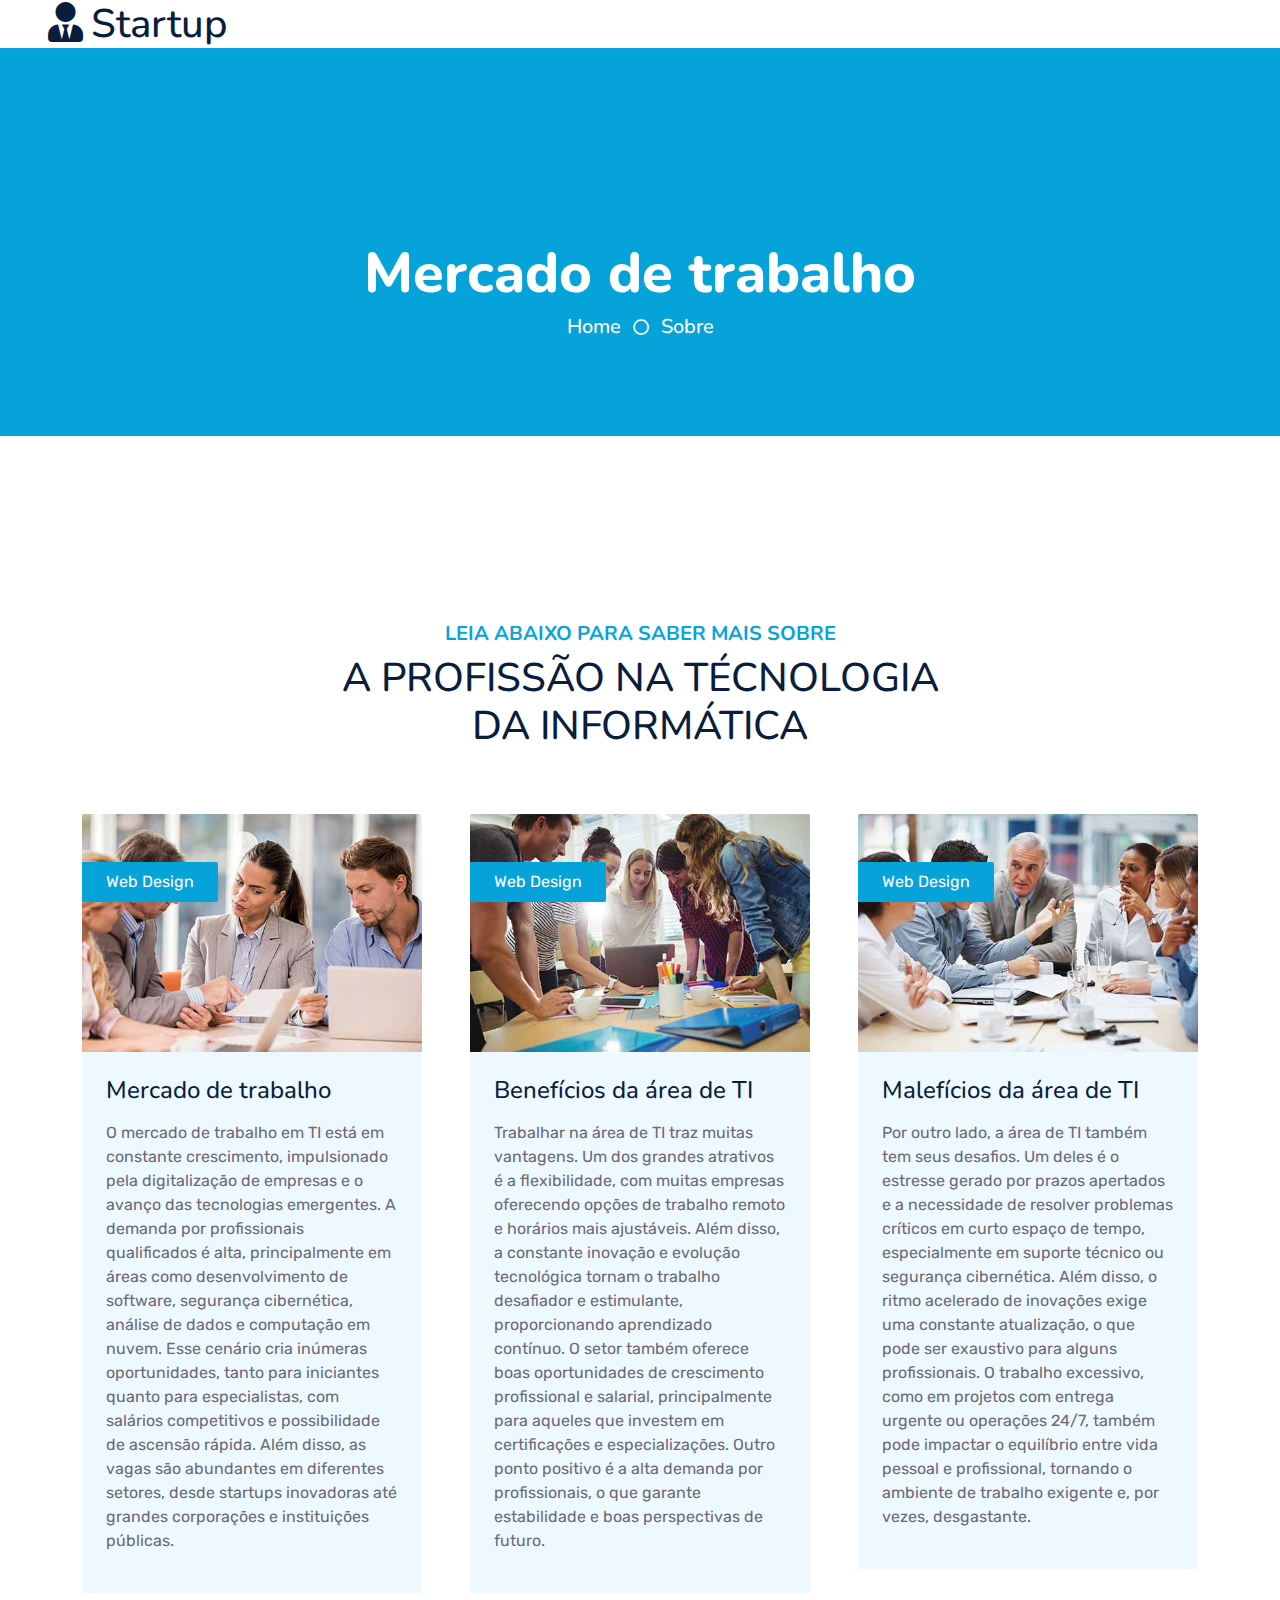
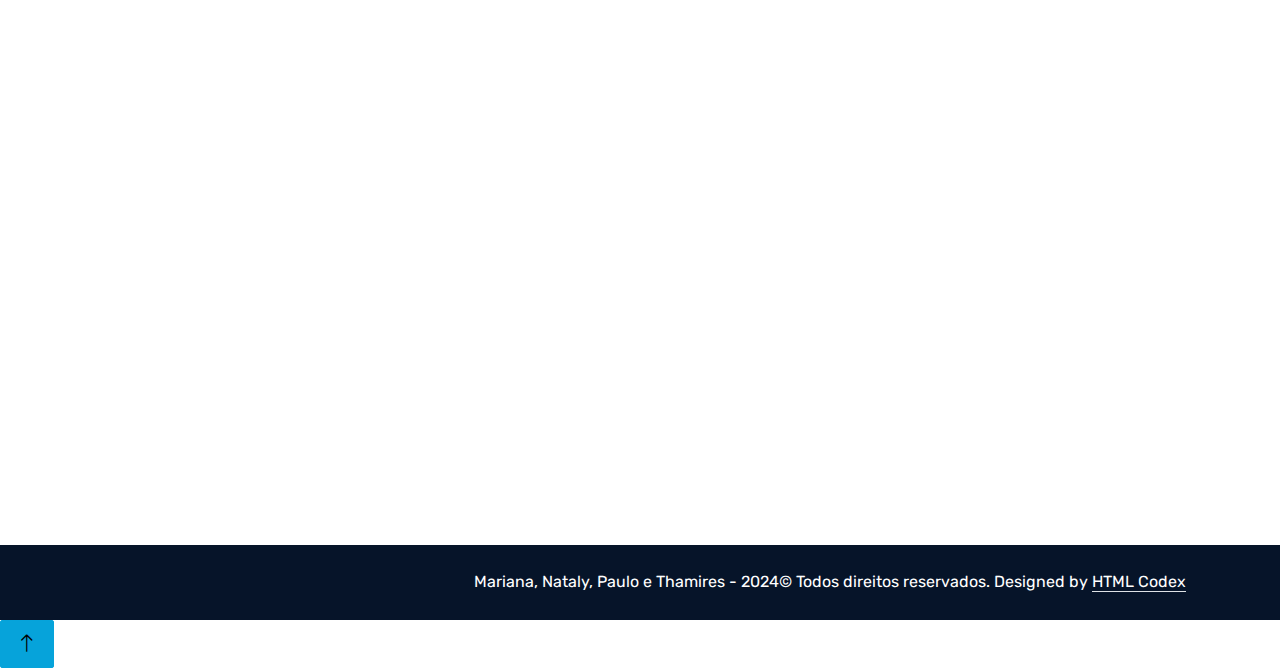
==== about.html @ 99ffc429 "tentativa 1" ====
<!--<!DOCTYPE html>
<html lang="en">

<head>
    <meta charset="utf-8">
    <title>Startup - Startup Website Template</title>
    <meta content="width=device-width, initial-scale=1.0" name="viewport">
    <meta content="Free HTML Templates" name="keywords">
    <meta content="Free HTML Templates" name="description">

    <!-- Favicon 
    <link href="img/favicon.ico" rel="icon">

    <!-- Google Web Fonts -
    <link rel="preconnect" href="https://fonts.googleapis.com">
    <link rel="preconnect" href="https://fonts.gstatic.com" crossorigin>
    <link href="https://fonts.googleapis.com/css2?family=Nunito:wght@400;600;700;800&family=Rubik:wght@400;500;600;700&display=swap" rel="stylesheet">

    <!-- Icon Font Stylesheet 
    <link href="https://cdnjs.cloudflare.com/ajax/libs/font-awesome/5.10.0/css/all.min.css" rel="stylesheet">
    <link href="https://cdn.jsdelivr.net/npm/bootstrap-icons@1.4.1/font/bootstrap-icons.css" rel="stylesheet">

    <!-- Libraries Stylesheet 
    <link href="lib/owlcarousel/assets/owl.carousel.min.css" rel="stylesheet">
    <link href="lib/animate/animate.min.css" rel="stylesheet">

    <!-- Customized Bootstrap Stylesheet 
    <link href="css/bootstrap.min.css" rel="stylesheet">

    <!-- Template Stylesheet 
    <link href="css/style.css" rel="stylesheet">
</head>

<body>
    <!-- Spinner Start 
    <div id="spinner" class="show bg-white position-fixed translate-middle w-100 vh-100 top-50 start-50 d-flex align-items-center justify-content-center">
        <div class="spinner"></div>
    </div>
    <!-- Spinner End 


    <!-- Topbar Start 
    <div class="container-fluid bg-dark px-5 d-none d-lg-block">
        <div class="row gx-0">
            <div class="col-lg-8 text-center text-lg-start mb-2 mb-lg-0">
                <div class="d-inline-flex align-items-center" style="height: 45px;">
                    <small class="me-3 text-light"><i class="fa fa-map-marker-alt me-2"></i>123 Street, New York, USA</small>
                    <small class="me-3 text-light"><i class="fa fa-phone-alt me-2"></i>+012 345 6789</small>
                    <small class="text-light"><i class="fa fa-envelope-open me-2"></i>info@example.com</small>
                </div>
            </div>
            <div class="col-lg-4 text-center text-lg-end">
                <div class="d-inline-flex align-items-center" style="height: 45px;">
                    <a class="btn btn-sm btn-outline-light btn-sm-square rounded-circle me-2" href=""><i class="fab fa-twitter fw-normal"></i></a>
                    <a class="btn btn-sm btn-outline-light btn-sm-square rounded-circle me-2" href=""><i class="fab fa-facebook-f fw-normal"></i></a>
                    <a class="btn btn-sm btn-outline-light btn-sm-square rounded-circle me-2" href=""><i class="fab fa-linkedin-in fw-normal"></i></a>
                    <a class="btn btn-sm btn-outline-light btn-sm-square rounded-circle me-2" href=""><i class="fab fa-instagram fw-normal"></i></a>
                    <a class="btn btn-sm btn-outline-light btn-sm-square rounded-circle" href=""><i class="fab fa-youtube fw-normal"></i></a>
                </div>
            </div>
        </div>
    </div>
    <!-- Topbar End


    <!-- Navbar Start 
    <div class="container-fluid position-relative p-0">
        <nav class="navbar navbar-expand-lg navbar-dark px-5 py-3 py-lg-0">
            <a href="index.html" class="navbar-brand p-0">
                <h1 class="m-0"><i class="fa fa-user-tie me-2"></i>Startup</h1>
            </a>
            <button class="navbar-toggler" type="button" data-bs-toggle="collapse" data-bs-target="#navbarCollapse">
                <span class="fa fa-bars"></span>
            </button>
            <div class="collapse navbar-collapse" id="navbarCollapse">
                <div class="navbar-nav ms-auto py-0">
                    <a href="index.html" class="nav-item nav-link">Home</a>
                    <a href="about.html" class="nav-item nav-link active">About</a>
                    <a href="service.html" class="nav-item nav-link">Services</a>
                    <div class="nav-item dropdown">
                        <a href="#" class="nav-link dropdown-toggle" data-bs-toggle="dropdown">Blog</a>
                        <div class="dropdown-menu m-0">
                            <a href="blog.html" class="dropdown-item">Blog Grid</a>
                            <a href="detail.html" class="dropdown-item">Blog Detail</a>
                        </div>
                    </div>
                    <div class="nav-item dropdown">
                        <a href="#" class="nav-link dropdown-toggle" data-bs-toggle="dropdown">Pages</a>
                        <div class="dropdown-menu m-0">
                            <a href="price.html" class="dropdown-item">Salário</a>
                            <a href="testimonial.html" class="dropdown-item">Testimonial</a>
                            <a href="feature.html" class="dropdown-item">Our features</a>
                            <!--<a href="team.html" class="dropdown-item">Team Members</a>
                            <a href="quote.html" class="dropdown-item">Free Quote</a>
                        </div>
                    </div>
                    <a href="contact.html" class="nav-item nav-link">Contact</a>
                </div>
                <butaton type="button" class="btn text-primary ms-3" data-bs-toggle="modal" data-bs-target="#searchModal"><i class="fa fa-search"></i></butaton>
                <a href="https://htmlcodex.com/startup-company-website-template" class="btn btn-primary py-2 px-4 ms-3">Download Pro Version</a>
            </div>
        </nav>    </div>
Navbar End -->
<!DOCTYPE html>
<html lang="pt">

<head>
    <title>Mercado de Trabalho</title>
    <meta charset="utf-8" />
    <meta name="viewport" content="width=device-width, inicial-scale=1" />
    <meta name="description"
          content="Saiba sobre o mercado de trabalho atual dessa área">
    <meta name="keywords"
          content="Profissional, TI, Mercado de Trabalho, Benefícios, Malefícios, futuro">
    <meta name="author" content="Mariana, Nataly, Paulo e Thamires">

    <!-- Favicon -->
    <link href="img/favicon.ico" rel="icon">

    <!-- Google Web Fonts -->
    <link rel="preconnect" href="https://fonts.googleapis.com">
    <link rel="preconnect" href="https://fonts.gstatic.com" crossorigin>
    <link href="https://fonts.googleapis.com/css2?family=Nunito:wght@400;600;700;800&family=Rubik:wght@400;500;600;700&display=swap" rel="stylesheet">

    <!-- Icon Font Stylesheet -->
    <link href="https://cdnjs.cloudflare.com/ajax/libs/font-awesome/5.10.0/css/all.min.css" rel="stylesheet">
    <link href="https://cdn.jsdelivr.net/npm/bootstrap-icons@1.4.1/font/bootstrap-icons.css" rel="stylesheet">

    <!-- Libraries Stylesheet -->
    <link href="lib/owlcarousel/assets/owl.carousel.min.css" rel="stylesheet">
    <link href="lib/animate/animate.min.css" rel="stylesheet">

    <!-- Customized Bootstrap Stylesheet -->
    <link href="css/bootstrap.min.css" rel="stylesheet">

    <!-- Template Stylesheet -->
    <link href="css/style.css" rel="stylesheet">
</head>

<body>
    <!-- Spinner Start -->
    <div id="spinner" class="show bg-white position-fixed translate-middle w-100 vh-100 top-50 start-50 d-flex align-items-center justify-content-center">
        <div class="spinner"></div>
    </div>
    <!-- Spinner End -->


    <!-- Topbar Start
    <div class="container-fluid bg-dark px-5 d-none d-lg-block">
        <div class="row gx-0">
            <div class="col-lg-8 text-center text-lg-start mb-2 mb-lg-0">
                <div class="d-inline-flex align-items-center" style="height: 45px;">
                    <small class="me-3 text-light"><i class="fa fa-map-marker-alt me-2"></i>123 Street, New York, USA</small>
                    <small class="me-3 text-light"><i class="fa fa-phone-alt me-2"></i>+012 345 6789</small>
                    <small class="text-light"><i class="fa fa-envelope-open me-2"></i>info@example.com</small>
                </div>
            </div>
            <div class="col-lg-4 text-center text-lg-end">
                <div class="d-inline-flex align-items-center" style="height: 45px;">
                    <a class="btn btn-sm btn-outline-light btn-sm-square rounded-circle me-2" href=""><i class="fab fa-twitter fw-normal"></i></a>
                    <a class="btn btn-sm btn-outline-light btn-sm-square rounded-circle me-2" href=""><i class="fab fa-facebook-f fw-normal"></i></a>
                    <a class="btn btn-sm btn-outline-light btn-sm-square rounded-circle me-2" href=""><i class="fab fa-linkedin-in fw-normal"></i></a>
                    <a class="btn btn-sm btn-outline-light btn-sm-square rounded-circle me-2" href=""><i class="fab fa-instagram fw-normal"></i></a>
                    <a class="btn btn-sm btn-outline-light btn-sm-square rounded-circle" href=""><i class="fab fa-youtube fw-normal"></i></a>
                </div>
            </div>
        </div>
    </div>
    <!-- Topbar End -->


    <!-- Navbar & Carousel Start -->
    <div class="container-fluid position-relative p-0">
        <nav class="navbar navbar-expand-lg navbar-dark px-5 py-3 py-lg-0">
            <a href="index.html" class="navbar-brand p-0">
                <h1 class="m-0"><i class="fa fa-user-tie me-2"></i>Startup</h1>
            </a>
            <button class="navbar-toggler" type="button" data-bs-toggle="collapse" data-bs-target="#navbarCollapse">
                <span class="fa fa-bars"></span>
            </button>
            <div class="collapse navbar-collapse" id="navbarCollapse">
                <div class="navbar-nav ms-auto py-0">
                    <a href="index.html" class="nav-item nav-link ">Home</a>
                    <a href="about.html" class="nav-item nav-link active ">Sobre</a>
                    <a href="service.html" class="nav-item nav-link">Áreas</a>
                    <div class="nav-item dropdown">
                        <!--<a href="#" class="nav-link dropdown-toggle" data-bs-toggle="dropdown">Blog</a>
                        <div class="dropdown-menu m-0">
                            <a href="blog.html" class="dropdown-item">Blog Grid</a>
                            <a href="detail.html" class="dropdown-item">Blog Detail</a>
                        </div>-->
                    </div>
                    <div class="nav-item dropdown">
                        <a href="#" class="nav-link dropdown-toggle" data-bs-toggle="dropdown">Profissão</a>
                        <div class="dropdown-menu m-0">
                            <a href="price.html" class="dropdown-item">Salário</a>
                            <a href="testimonial.html" class="dropdown-item">Pessoas de Destaque</a>
                            <a href="feature.html" class="dropdown-item">Características</a>
                            <!--<a href="team.html" class="dropdown-item">Team Members</a>
                            <a href="quote.html" class="dropdown-item">Free Quote</a>-->
                        </div>
                    </div>
                    <a href="contact.html" class="nav-item nav-link">Contato</a>
                </div>
        </nav>
        <div class="container-fluid bg-primary py-5 bg-header" style="margin-bottom: 90px;">
            <div class="row py-5">
                <div class="col-12 pt-lg-5 mt-lg-5 text-center">
                    <h1 class="display-4 text-white animated zoomIn"> Mercado de trabalho</h1>
                    <a href="" class="h5 text-white">Home</a>
                    <i class="far fa-circle text-white px-2"></i>
                    <a href="" class="h5 text-white">Sobre</a>
                </div>
            </div>
        </div>
        <!--fim do igual-->


    <!-- Full Screen Search Start -->
    <div class="modal fade" id="searchModal" tabindex="-1">
        <div class="modal-dialog modal-fullscreen">
            <div class="modal-content" style="background: rgba(9, 30, 62, .7);">
                <div class="modal-header border-0">
                    <button type="button" class="btn bg-white btn-close" data-bs-dismiss="modal" aria-label="Close"></button>
                </div>
                <div class="modal-body d-flex align-items-center justify-content-center">
                    <div class="input-group" style="max-width: 600px;">
                        <input type="text" class="form-control bg-transparent border-primary p-3" placeholder="Type search keyword">
                        <button class="btn btn-primary px-4"><i class="bi bi-search"></i></button>
                    </div>
                </div>
            </div>
        </div>
    </div>
    <!-- Full Screen Search End -->

    <!-- About End -->
    <!-- Blog Start -->
    <div class="container-fluid py-5 wow fadeInUp" data-wow-delay="0.1s">
        <div class="container py-5">
            <div class="section-title text-center position-relative pb-3 mb-5 mx-auto" style="max-width: 600px;">
                <h5 class="fw-bold text-primary text-uppercase">Leia abaixo para saber mais sobre</h5>
                <h1 class="mb-0">A PROFISSÃO NA TÉCNOLOGIA DA INFORMÁTICA</h1>
            </div>
            <div class="row g-5">
                <div class="col-lg-4 wow slideInUp" data-wow-delay="0.3s">
                    <div class="blog-item bg-light rounded overflow-hidden">
                        <div class="blog-img position-relative overflow-hidden">
                            <img class="img-fluid" src="img/blog-1.jpg" alt="">
                            <a class="position-absolute top-0 start-0 bg-primary text-white rounded-end mt-5 py-2 px-4" href="">Web Design</a>
                        </div>
                        <div class="p-4">
                            
                            <h4 class="mb-3">Mercado de trabalho</h4>
                            <p>O mercado de trabalho em TI está em constante crescimento, impulsionado pela digitalização de empresas e o avanço das tecnologias emergentes. A demanda por profissionais qualificados é alta, principalmente em áreas como desenvolvimento de software, segurança cibernética, análise de dados e computação em nuvem. Esse cenário cria inúmeras oportunidades, tanto para iniciantes quanto para especialistas, com salários competitivos e possibilidade de ascensão rápida. Além disso, as vagas são abundantes em diferentes setores, desde startups inovadoras até grandes corporações e instituições públicas.</p>
                            <!--<a class="text-uppercase" href="">Read More <i class="bi bi-arrow-right"></i></a>-->
                        </div>
                    </div>
                </div>
                <div class="col-lg-4 wow slideInUp" data-wow-delay="0.6s">
                    <div class="blog-item bg-light rounded overflow-hidden">
                        <div class="blog-img position-relative overflow-hidden">
                            <img class="img-fluid" src="img/blog-2.jpg" alt="">
                            <a class="position-absolute top-0 start-0 bg-primary text-white rounded-end mt-5 py-2 px-4" href="">Web Design</a>
                        </div>
                        <div class="p-4">
                            
                            <h4 class="mb-3">Benefícios da área de TI</h4>
                            <p>Trabalhar na área de TI traz muitas vantagens. Um dos grandes atrativos é a flexibilidade, com muitas empresas oferecendo opções de trabalho remoto e horários mais ajustáveis. Além disso, a constante inovação e evolução tecnológica tornam o trabalho desafiador e estimulante, proporcionando aprendizado contínuo. O setor também oferece boas oportunidades de crescimento profissional e salarial, principalmente para aqueles que investem em certificações e especializações. Outro ponto positivo é a alta demanda por profissionais, o que garante estabilidade e boas perspectivas de futuro.   </p>
                            <!--<a class="text-uppercase" href="">Read More <i class="bi bi-arrow-right"></i></a>-->
                        </div>
                    </div>
                </div>
                <div class="col-lg-4 wow slideInUp" data-wow-delay="0.9s">
                    <div class="blog-item bg-light rounded overflow-hidden">
                        <div class="blog-img position-relative overflow-hidden">
                            <img class="img-fluid" src="img/blog-3.jpg" alt="">
                            <a class="position-absolute top-0 start-0 bg-primary text-white rounded-end mt-5 py-2 px-4" href="">Web Design</a>
                        </div>
                        <div class="p-4">
                            
                            <h4 class="mb-3"> Malefícios da área de TI</h4>
                            <p>Por outro lado, a área de TI também tem seus desafios. Um deles é o estresse gerado por prazos apertados e a necessidade de resolver problemas críticos em curto espaço de tempo, especialmente em suporte técnico ou segurança cibernética. Além disso, o ritmo acelerado de inovações exige uma constante atualização, o que pode ser exaustivo para alguns profissionais. O trabalho excessivo, como em projetos com entrega urgente ou operações 24/7, também pode impactar o equilíbrio entre vida pessoal e profissional, tornando o ambiente de trabalho exigente e, por vezes, desgastante.</p>
                            <!--<a class="text-uppercase" href="">Read More <i class="bi bi-arrow-right"></i></a>-->
                        </div>
                    </div>
                </div>
            </div>
        </div>
    </div>
    <!-- Blog Start 
     <!-- About Start -->
    <div class="container-fluid py-5 wow fadeInUp" data-wow-delay="0.1s">
        <div class="container py-5">
            <div class="row g-5">
                <div class="col-lg-7">
                    <div class="section-title position-relative pb-3 mb-5">
                        <h5 class="fw-bold text-primary text-uppercase">Saiba mais sobre</h5>
                        <h1 class="mb-0"> O futuro da área de TI</h1>
                    </div>
                    <p class="mb-4">Com o avanço contínuo da automação, inteligência artificial e a chamada Indústria 4.0, o futuro da profissão de TI está profundamente ligado à inovação. Profissionais que atuam com tecnologias emergentes, como blockchain, robótica e realidade aumentada, estão preparados para liderar o mercado nos próximos anos.

                    </p></div><!--
                    <div class="row g-0 mb-3">
                        <div class="col-sm-6 wow zoomIn" data-wow-delay="0.2s">
                            <h5 class="mb-3"><i class="fa fa-check text-primary me-3"></i>Award Winning</h5>
                            <h5 class="mb-3"><i class="fa fa-check text-primary me-3"></i>Professional Staff</h5>
                        </div>
                        <div class="col-sm-6 wow zoomIn" data-wow-delay="0.4s">
                            <h5 class="mb-3"><i class="fa fa-check text-primary me-3"></i>24/7 Support</h5>
                            <h5 class="mb-3"><i class="fa fa-check text-primary me-3"></i>Fair Prices</h5>
                        </div>
                    </div>
                    <div class="d-flex align-items-center mb-4 wow fadeIn" data-wow-delay="0.6s">
                        <div class="bg-primary d-flex align-items-center justify-content-center rounded" style="width: 60px; height: 60px;">
                            <i class="fa fa-phone-alt text-white"></i>
                        </div>
                        <div class="ps-4">
                            <h5 class="mb-2">Call to ask any question</h5>
                            <h4 class="text-primary mb-0">+012 345 6789</h4>
                        </div>
                    </div>
                    <a href="quote.html" class="btn btn-primary py-3 px-5 mt-3 wow zoomIn" data-wow-delay="0.9s">Request A Quote</a>
                </div>
                <div class="col-lg-5" style="min-height: 500px;">
                    <div class="position-relative h-100">
                        <img class="position-absolute w-100 h-100 rounded wow zoomIn" data-wow-delay="0.9s" src="img/about.jpg" style="object-fit: cover;">
                    </div>
                </div>-->
            </div>
        </div>
    </div>

    <!-- Team Start 
    <div class="container-fluid py-5 wow fadeInUp" data-wow-delay="0.1s">
        <div class="container py-5">
            <div class="section-title text-center position-relative pb-3 mb-5 mx-auto" style="max-width: 600px;">
                <h5 class="fw-bold text-primary text-uppercase">Team Members</h5>
                <h1 class="mb-0">Professional Stuffs Ready to Help Your Business</h1>
            </div>
            <div class="row g-5">
                <div class="col-lg-4 wow slideInUp" data-wow-delay="0.3s">
                    <div class="team-item bg-light rounded overflow-hidden">
                        <div class="team-img position-relative overflow-hidden">
                            <img class="img-fluid w-100" src="img/team-1.jpg" alt="">
                            <div class="team-social">
                                <a class="btn btn-lg btn-primary btn-lg-square rounded" href=""><i class="fab fa-twitter fw-normal"></i></a>
                                <a class="btn btn-lg btn-primary btn-lg-square rounded" href=""><i class="fab fa-facebook-f fw-normal"></i></a>
                                <a class="btn btn-lg btn-primary btn-lg-square rounded" href=""><i class="fab fa-instagram fw-normal"></i></a>
                                <a class="btn btn-lg btn-primary btn-lg-square rounded" href=""><i class="fab fa-linkedin-in fw-normal"></i></a>
                            </div>
                        </div>
                        <div class="text-center py-4">
                            <h4 class="text-primary">Full Name</h4>
                            <p class="text-uppercase m-0">Designation</p>
                        </div>
                    </div>
                </div>
                <div class="col-lg-4 wow slideInUp" data-wow-delay="0.6s">
                    <div class="team-item bg-light rounded overflow-hidden">
                        <div class="team-img position-relative overflow-hidden">
                            <img class="img-fluid w-100" src="img/team-2.jpg" alt="">
                            <div class="team-social">
                                <a class="btn btn-lg btn-primary btn-lg-square rounded" href=""><i class="fab fa-twitter fw-normal"></i></a>
                                <a class="btn btn-lg btn-primary btn-lg-square rounded" href=""><i class="fab fa-facebook-f fw-normal"></i></a>
                                <a class="btn btn-lg btn-primary btn-lg-square rounded" href=""><i class="fab fa-instagram fw-normal"></i></a>
                                <a class="btn btn-lg btn-primary btn-lg-square rounded" href=""><i class="fab fa-linkedin-in fw-normal"></i></a>
                            </div>
                        </div>
                        <div class="text-center py-4">
                            <h4 class="text-primary">Full Name</h4>
                            <p class="text-uppercase m-0">Designation</p>
                        </div>
                    </div>
                </div>
                <div class="col-lg-4 wow slideInUp" data-wow-delay="0.9s">
                    <div class="team-item bg-light rounded overflow-hidden">
                        <div class="team-img position-relative overflow-hidden">
                            <img class="img-fluid w-100" src="img/team-3.jpg" alt="">
                            <div class="team-social">
                                <a class="btn btn-lg btn-primary btn-lg-square rounded" href=""><i class="fab fa-twitter fw-normal"></i></a>
                                <a class="btn btn-lg btn-primary btn-lg-square rounded" href=""><i class="fab fa-facebook-f fw-normal"></i></a>
                                <a class="btn btn-lg btn-primary btn-lg-square rounded" href=""><i class="fab fa-instagram fw-normal"></i></a>
                                <a class="btn btn-lg btn-primary btn-lg-square rounded" href=""><i class="fab fa-linkedin-in fw-normal"></i></a>
                            </div>
                        </div>
                        <div class="text-center py-4">
                            <h4 class="text-primary">Full Name</h4>
                            <p class="text-uppercase m-0">Designation</p>
                        </div>
                    </div>
                </div>
            </div>
        </div>
    </div>
    <!-- Team End -->


    <!-- Vendor Start 
    <div class="container-fluid py-5 wow fadeInUp" data-wow-delay="0.1s">
        <div class="container py-5 mb-5">
            <div class="bg-white">
                <div class="owl-carousel vendor-carousel">
                    <img src="img/vendor-1.jpg" alt="">
                    <img src="img/vendor-2.jpg" alt="">
                    <img src="img/vendor-3.jpg" alt="">
                    <img src="img/vendor-4.jpg" alt="">
                    <img src="img/vendor-5.jpg" alt="">
                    <img src="img/vendor-6.jpg" alt="">
                    <img src="img/vendor-7.jpg" alt="">
                    <img src="img/vendor-8.jpg" alt="">
                    <img src="img/vendor-9.jpg" alt="">
                </div>
            </div>
        </div>
    </div>
    <!-- Vendor End -->
    

    <!-- Footer Start 
    <div class="container-fluid bg-dark text-light mt-5 wow fadeInUp" data-wow-delay="0.1s">
        <div class="container">
            <div class="row gx-5">
                <div class="col-lg-4 col-md-6 footer-about">
                    <div class="d-flex flex-column align-items-center justify-content-center text-center h-100 bg-primary p-4">
                        <a href="index.html" class="navbar-brand">
                            <h1 class="m-0 text-white"><i class="fa fa-user-tie me-2"></i>Startup</h1>
                        </a>
                        <p class="mt-3 mb-4">Lorem diam sit erat dolor elitr et, diam lorem justo amet clita stet eos sit. Elitr dolor duo lorem, elitr clita ipsum sea. Diam amet erat lorem stet eos. Diam amet et kasd eos duo.</p>
                        <form action="">
                            <div class="input-group">
                                <input type="text" class="form-control border-white p-3" placeholder="Your Email">
                                <button class="btn btn-dark">Sign Up</button>
                            </div>
                        </form>
                    </div>
                </div>
                <div class="col-lg-8 col-md-6">
                    <div class="row gx-5">
                        <div class="col-lg-4 col-md-12 pt-5 mb-5">
                            <div class="section-title section-title-sm position-relative pb-3 mb-4">
                                <h3 class="text-light mb-0">Get In Touch</h3>
                            </div>
                            <div class="d-flex mb-2">
                                <i class="bi bi-geo-alt text-primary me-2"></i>
                                <p class="mb-0">123 Street, New York, USA</p>
                            </div>
                            <div class="d-flex mb-2">
                                <i class="bi bi-envelope-open text-primary me-2"></i>
                                <p class="mb-0">info@example.com</p>
                            </div>
                            <div class="d-flex mb-2">
                                <i class="bi bi-telephone text-primary me-2"></i>
                                <p class="mb-0">+012 345 67890</p>
                            </div>
                            <div class="d-flex mt-4">
                                <a class="btn btn-primary btn-square me-2" href="#"><i class="fab fa-twitter fw-normal"></i></a>
                                <a class="btn btn-primary btn-square me-2" href="#"><i class="fab fa-facebook-f fw-normal"></i></a>
                                <a class="btn btn-primary btn-square me-2" href="#"><i class="fab fa-linkedin-in fw-normal"></i></a>
                                <a class="btn btn-primary btn-square" href="#"><i class="fab fa-instagram fw-normal"></i></a>
                            </div>
                        </div>
                        <div class="col-lg-4 col-md-12 pt-0 pt-lg-5 mb-5">
                            <div class="section-title section-title-sm position-relative pb-3 mb-4">
                                <h3 class="text-light mb-0">Quick Links</h3>
                            </div>
                            <div class="link-animated d-flex flex-column justify-content-start">
                                <a class="text-light mb-2" href="#"><i class="bi bi-arrow-right text-primary me-2"></i>Home</a>
                                <a class="text-light mb-2" href="#"><i class="bi bi-arrow-right text-primary me-2"></i>About Us</a>
                                <a class="text-light mb-2" href="#"><i class="bi bi-arrow-right text-primary me-2"></i>Our Services</a>
                                <a class="text-light mb-2" href="#"><i class="bi bi-arrow-right text-primary me-2"></i>Meet The Team</a>
                                <a class="text-light mb-2" href="#"><i class="bi bi-arrow-right text-primary me-2"></i>Latest Blog</a>
                                <a class="text-light" href="#"><i class="bi bi-arrow-right text-primary me-2"></i>Contact Us</a>
                            </div>
                        </div>
                        <div class="col-lg-4 col-md-12 pt-0 pt-lg-5 mb-5">
                            <div class="section-title section-title-sm position-relative pb-3 mb-4">
                                <h3 class="text-light mb-0">Popular Links</h3>
                            </div>
                            <div class="link-animated d-flex flex-column justify-content-start">
                                <a class="text-light mb-2" href="#"><i class="bi bi-arrow-right text-primary me-2"></i>Home</a>
                                <a class="text-light mb-2" href="#"><i class="bi bi-arrow-right text-primary me-2"></i>About Us</a>
                                <a class="text-light mb-2" href="#"><i class="bi bi-arrow-right text-primary me-2"></i>Our Services</a>
                                <a class="text-light mb-2" href="#"><i class="bi bi-arrow-right text-primary me-2"></i>Meet The Team</a>
                                <a class="text-light mb-2" href="#"><i class="bi bi-arrow-right text-primary me-2"></i>Latest Blog</a>
                                <a class="text-light" href="#"><i class="bi bi-arrow-right text-primary me-2"></i>Contact Us</a>
                            </div>
                        </div>
                    </div>
                </div>
            </div>
        </div>
    </div>-->
    <div class="container-fluid text-white" style="background: #061429;">
        <div class="container text-center">
            <div class="row justify-content-end">
                <div class="col-lg-8 col-md-6">
                    <div class="d-flex align-items-center justify-content-center" style="height: 75px;">
                        Mariana, Nataly, Paulo e Thamires - 2024  <p class="mb-0">&copy; Todos direitos reservados.
						
						<!--/*** This template is free as long as you keep the footer author’s credit link/attribution link/backlink. If you'd like to use the template without the footer author’s credit link/attribution link/backlink, you can purchase the Credit Removal License from "https://htmlcodex.com/credit-removal". Thank you for your support. ***/-->
						Designed by <a class="text-white border-bottom" href="https://htmlcodex.com">HTML Codex</a></p>
                    </div>
                </div>
            </div>
        </div>
    </div>
    <!-- Footer End -->


    <!-- Back to Top -->
    <a href="#" class="btn btn-lg btn-primary btn-lg-square rounded back-to-top"><i class="bi bi-arrow-up"></i></a>


    <!-- JavaScript Libraries -->
    <script src="https://code.jquery.com/jquery-3.4.1.min.js"></script>
    <script src="https://cdn.jsdelivr.net/npm/bootstrap@5.0.0/dist/js/bootstrap.bundle.min.js"></script>
    <script src="lib/wow/wow.min.js"></script>
    <script src="lib/easing/easing.min.js"></script>
    <script src="lib/waypoints/waypoints.min.js"></script>
    <script src="lib/counterup/counterup.min.js"></script>
    <script src="lib/owlcarousel/owl.carousel.min.js"></script>

    <!-- Template Javascript -->
    <script src="js/main.js"></script>
</body>

</html>
---- css/style.css ----
/********** Template CSS **********/
:root {
    --primary: #06A3DA;
    --secondary: #34AD54;
    --light: #EEF9FF;
    --dark: #091E3E;
}


/*Text area*/

textarea{
    resize: none;
}

/*** Spinner **
.spinner {
    width: 40px;
    height: 40px;
    background: var(--primary);
    margin: 100px auto;
    -webkit-animation: sk-rotateplane 1.2s infinite ease-in-out;
    animation: sk-rotateplane 1.2s infinite ease-in-out;
}

@-webkit-keyframes sk-rotateplane {
    0% {
        -webkit-transform: perspective(120px)
    }
    50% {
        -webkit-transform: perspective(120px) rotateY(180deg)
    }
    100% {
        -webkit-transform: perspective(120px) rotateY(180deg) rotateX(180deg)
    }
}

@keyframes sk-rotateplane {
    0% {
        transform: perspective(120px) rotateX(0deg) rotateY(0deg);
        -webkit-transform: perspective(120px) rotateX(0deg) rotateY(0deg)
    }
    50% {
        transform: perspective(120px) rotateX(-180.1deg) rotateY(0deg);
        -webkit-transform: perspective(120px) rotateX(-180.1deg) rotateY(0deg)
    }
    100% {
        transform: perspective(120px) rotateX(-180deg) rotateY(-179.9deg);
        -webkit-transform: perspective(120px) rotateX(-180deg) rotateY(-179.9deg);
    }
}
*/
#spinner {
    opacity: 0;
    visibility: hidden;
    transition: opacity .5s ease-out, visibility 0s linear .5s;
    z-index: 99999;
}

#spinner.show {
    transition: opacity .5s ease-out, visibility 0s linear 0s;
    visibility: visible;
    opacity: 1;
}


/*** Heading **
h1,
h2,
.fw-bold {
    font-weight: 800 !important;
}

h3,
h4,
.fw-semi-bold {
    font-weight: 700 !important;
}

h5,
h6,
.fw-medium {
    font-weight: 600 !important;
}


/*** Button **
.btn {
    font-family: 'Nunito', sans-serif;
    font-weight: 600;
    transition: .5s;
}

.btn-primary,
.btn-secondary {
    color: #FFFFFF;
    box-shadow: inset 0 0 0 50px transparent;
}

.btn-primary:hover {
    box-shadow: inset 0 0 0 0 var(--primary);
}

.btn-secondary:hover {
    box-shadow: inset 0 0 0 0 var(--secondary);
}

.btn-square {
    width: 36px;
    height: 36px;
}

.btn-sm-square {
    width: 30px;
    height: 30px;
}

.btn-lg-square {
    width: 48px;
    height: 48px;
}

.btn-square,
.btn-sm-square,
.btn-lg-square {
    padding-left: 0;
    padding-right: 0;
    text-align: center;
}


/*** Navbar ***
.navbar-dark .navbar-nav .nav-link {
    font-family: 'Nunito', sans-serif;
    position: relative;
    margin-left: 25px;
    padding: 35px 0;
    color: #FFFFFF;
    font-size: 18px;
    font-weight: 600;
    outline: none;
    transition: .5s;
}

.sticky-top.navbar-dark .navbar-nav .nav-link {
    padding: 20px 0;
    color: var(--dark);
}

.navbar-dark .navbar-nav .nav-link:hover,
.navbar-dark .navbar-nav .nav-link.active {
    color: var(--primary);
}

.navbar-dark .navbar-brand h1 {
    color: #FFFFFF;
}

.navbar-dark .navbar-toggler {
    color: var(--primary) !important;
    border-color: var(--primary) !important;
}

@media (max-width: 991.98px) {
    .sticky-top.navbar-dark {
        position: relative;
        background: #FFFFFF;
    }

    .navbar-dark .navbar-nav .nav-link,
    .navbar-dark .navbar-nav .nav-link.show,
    .sticky-top.navbar-dark .navbar-nav .nav-link {
        padding: 10px 0;
        color: var(--dark);
    }

    .navbar-dark .navbar-brand h1 {
        color: var(--primary);
    }
}

@media (min-width: 992px) {
    .navbar-dark {
        position: absolute;
        width: 100%;
        top: 0;
        left: 0;
        border-bottom: 1px solid rgba(256, 256, 256, .1);
        z-index: 999;
    }
    
    .sticky-top.navbar-dark {
        position: fixed;
        background: #FFFFFF;
    }

    .navbar-dark .navbar-nav .nav-link::before {
        position: absolute;
        content: "";
        width: 0;
        height: 2px;
        bottom: -1px;
        left: 50%;
        background: var(--primary);
        transition: .5s;
    }

    .navbar-dark .navbar-nav .nav-link:hover::before,
    .navbar-dark .navbar-nav .nav-link.active::before {
        width: 100%;
        left: 0;
    }

    .navbar-dark .navbar-nav .nav-link.nav-contact::before {
        display: none;
    }

    .sticky-top.navbar-dark .navbar-brand h1 {
        color: var(--primary);
    }
}


/*** Carousel ***
.carousel-caption {
    top: 0;
    left: 0;
    right: 0;
    bottom: 0;
    background: rgba(9, 30, 62, .7);
    z-index: 1;
}

@media (max-width: 576px) {
    .carousel-caption h5 {
        font-size: 14px;
        font-weight: 500 !important;
    }

    .carousel-caption h1 {
        font-size: 30px;
        font-weight: 600 !important;
    }
}

.carousel-control-prev,
.carousel-control-next {
    width: 10%;
}

.carousel-control-prev-icon,
.carousel-control-next-icon {
    width: 3rem;
    height: 3rem;
}

/*** Section Title ***
.section-title::before {
    position: absolute;
    content: "";
    width: 150px;
    height: 5px;
    left: 0;
    bottom: 0;
    background: var(--primary);
    border-radius: 2px;
}

.section-title.text-center::before {
    left: 50%;
    margin-left: -75px;
}

.section-title.section-title-sm::before {
    width: 90px;
    height: 3px;
}

.section-title::after {
    position: absolute;
    content: "";
    width: 6px;
    height: 5px;
    bottom: 0px;
    background: #FFFFFF;
    -webkit-animation: section-title-run 5s infinite linear;
    animation: section-title-run 5s infinite linear;
}

.section-title.section-title-sm::after {
    width: 4px;
    height: 3px;
}

.section-title.text-center::after {
    -webkit-animation: section-title-run-center 5s infinite linear;
    animation: section-title-run-center 5s infinite linear;
}

.section-title.section-title-sm::after {
    -webkit-animation: section-title-run-sm 5s infinite linear;
    animation: section-title-run-sm 5s infinite linear;
}

@-webkit-keyframes section-title-run {
    0% {left: 0; } 50% { left : 145px; } 100% { left: 0; }
}

@-webkit-keyframes section-title-run-center {
    0% { left: 50%; margin-left: -75px; } 50% { left : 50%; margin-left: 45px; } 100% { left: 50%; margin-left: -75px; }
}

@-webkit-keyframes section-title-run-sm {
    0% {left: 0; } 50% { left : 85px; } 100% { left: 0; }
}


/*** Service ***
.service-item {
    position: relative;
    height: 300px;
    padding: 0 30px;
    transition: .5s;
}

.service-item .service-icon {
    margin-bottom: 30px;
    width: 60px;
    height: 60px;
    display: flex;
    align-items: center;
    justify-content: center;
    background: var(--primary);
    border-radius: 2px;
    transform: rotate(-45deg);
}

.service-item .service-icon i {
    transform: rotate(45deg);
}

.service-item a.btn {
    position: absolute;
    width: 60px;
    bottom: -48px;
    left: 50%;
    margin-left: -30px;
    opacity: 0;
}

.service-item:hover a.btn {
    bottom: -24px;
    opacity: 1;
}


/*** Testimonial ***
.testimonial-carousel .owl-dots {
    margin-top: 15px;
    display: flex;
    align-items: flex-end;
    justify-content: center;
}

.testimonial-carousel .owl-dot {
    position: relative;
    display: inline-block;
    margin: 0 5px;
    width: 15px;
    height: 15px;
    background: #DDDDDD;
    border-radius: 2px;
    transition: .5s;
}

.testimonial-carousel .owl-dot.active {
    width: 30px;
    background: var(--primary);
}

.testimonial-carousel .owl-item.center {
    position: relative;
    z-index: 1;
}

.testimonial-carousel .owl-item .testimonial-item {
    transition: .5s;
}

.testimonial-carousel .owl-item.center .testimonial-item {
    background: #FFFFFF !important;
    box-shadow: 0 0 30px #DDDDDD;
}


/*** Team ***
.team-item {
    transition: .5s;
}

.team-social {
    position: absolute;
    width: 100%;
    height: 100%;
    top: 0;
    left: 0;
    display: flex;
    align-items: center;
    justify-content: center;
    transition: .5s;
}

.team-social a.btn {
    position: relative;
    margin: 0 3px;
    margin-top: 100px;
    opacity: 0;
}

.team-item:hover {
    box-shadow: 0 0 30px #DDDDDD;
}

.team-item:hover .team-social {
    background: rgba(9, 30, 62, .7);
}

.team-item:hover .team-social a.btn:first-child {
    opacity: 1;
    margin-top: 0;
    transition: .3s 0s;
}

.team-item:hover .team-social a.btn:nth-child(2) {
    opacity: 1;
    margin-top: 0;
    transition: .3s .05s;
}

.team-item:hover .team-social a.btn:nth-child(3) {
    opacity: 1;
    margin-top: 0;
    transition: .3s .1s;
}

.team-item:hover .team-social a.btn:nth-child(4) {
    opacity: 1;
    margin-top: 0;
    transition: .3s .15s;
}

.team-item .team-img img,
.blog-item .blog-img img  {
    transition: .5s;
}

.team-item:hover .team-img img,
.blog-item:hover .blog-img img {
    transform: scale(1.15);
}


/*** Miscellaneous ***
@media (min-width: 991.98px) {
    .facts {
        position: relative;
        margin-top: -75px;
        z-index: 1;
    }
}

.back-to-top {
    position: fixed;
    display: none;
    right: 45px;
    bottom: 45px;
    z-index: 99;
}

.bg-header {
    background: linear-gradient(rgba(9, 30, 62, .7), rgba(9, 30, 62, .7)), url(../img/carousel-1.jpg) center center no-repeat;
    background-size: cover;
}

.link-animated a {
    transition: .5s;
}

.link-animated a:hover {
    padding-left: 10px;
}

@media (min-width: 767.98px) {
    .footer-about {
        margin-bottom: -75px;
    }
}*/
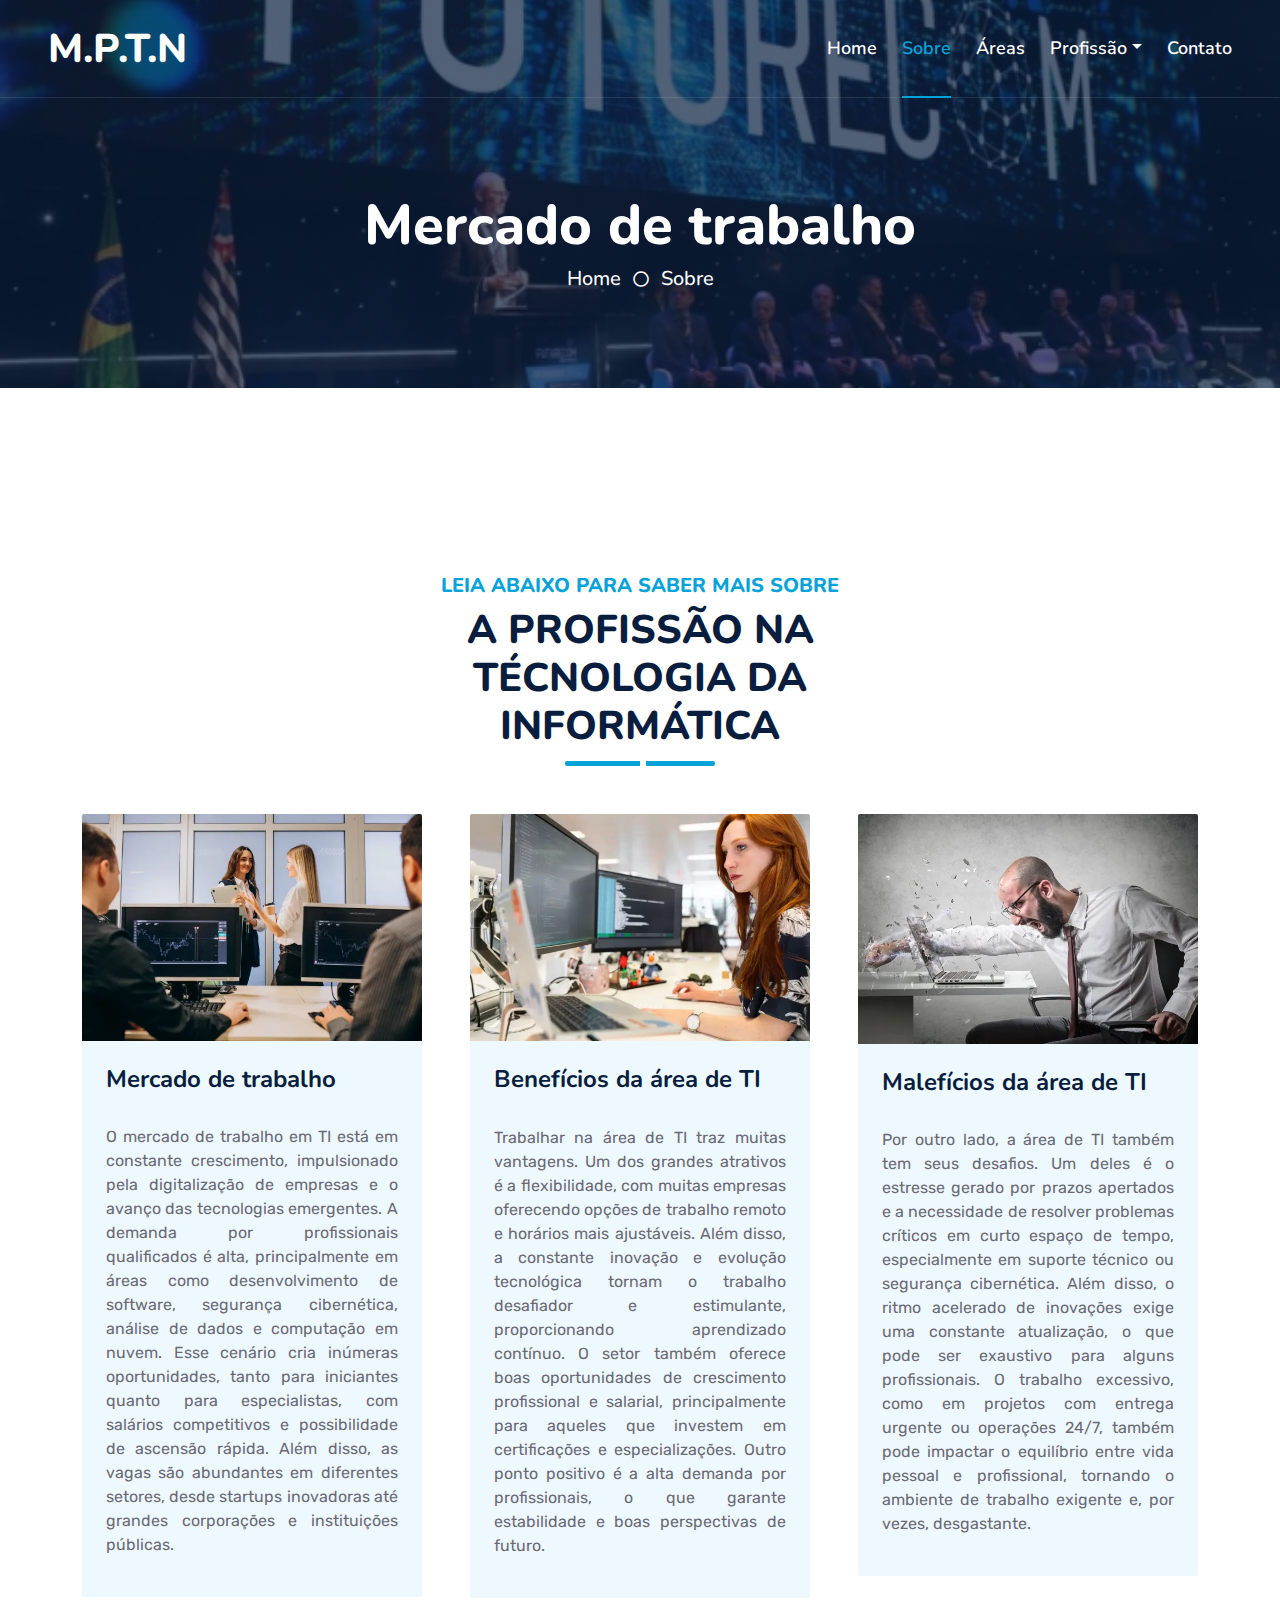
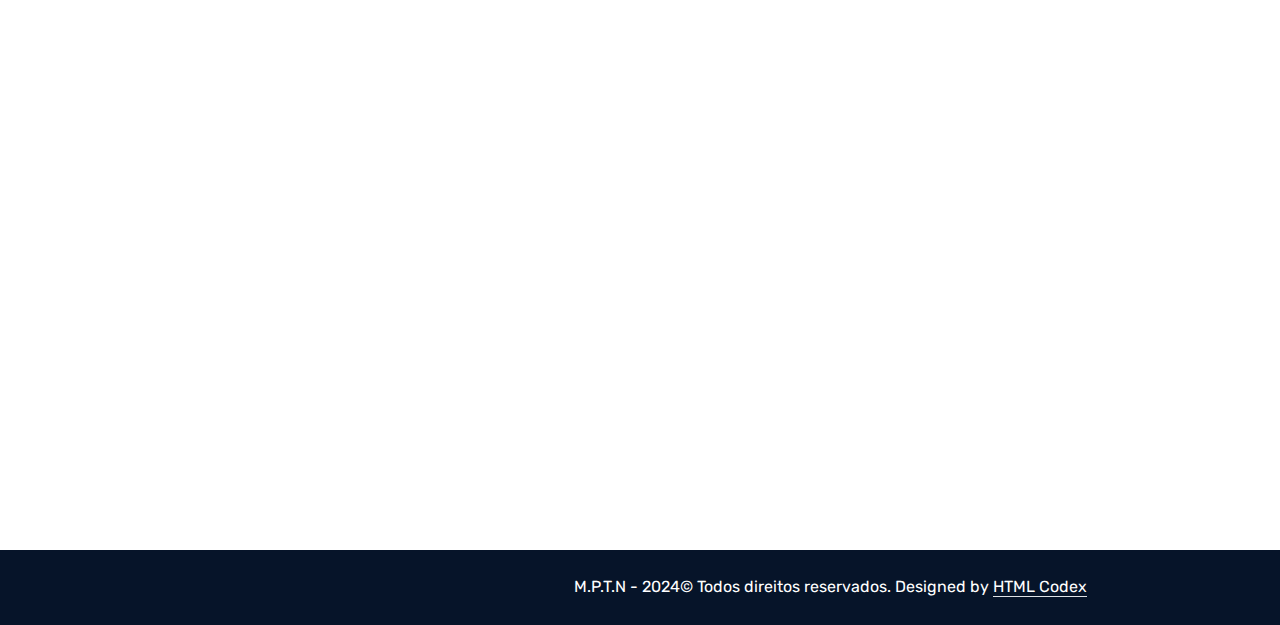
==== commit 441eb8d2: "TENTATIVA 3" ====
--- a/about.html
+++ b/about.html
@@ -113,6 +113,7 @@
     <meta name="keywords"
           content="Profissional, TI, Mercado de Trabalho, Benefícios, Malefícios, futuro">
     <meta name="author" content="Mariana, Nataly, Paulo e Thamires">
+    <link rel="icon" type="image/jpg" href="img/a.jpg">
 
     <!-- Favicon -->
     <link href="img/favicon.ico" rel="icon">
@@ -173,7 +174,7 @@
     <div class="container-fluid position-relative p-0">
         <nav class="navbar navbar-expand-lg navbar-dark px-5 py-3 py-lg-0">
             <a href="index.html" class="navbar-brand p-0">
-                <h1 class="m-0"><i class="fa fa-user-tie me-2"></i>Startup</h1>
+                <h1 class="m-0">M.P.T.N</h1>
             </a>
             <button class="navbar-toggler" type="button" data-bs-toggle="collapse" data-bs-target="#navbarCollapse">
                 <span class="fa fa-bars"></span>
@@ -194,7 +195,7 @@
                         <a href="#" class="nav-link dropdown-toggle" data-bs-toggle="dropdown">Profissão</a>
                         <div class="dropdown-menu m-0">
                             <a href="price.html" class="dropdown-item">Salário</a>
-                            <a href="testimonial.html" class="dropdown-item">Pessoas de Destaque</a>
+                            <a href="testimonial.html" class="dropdown-item">Destaques</a>
                             <a href="feature.html" class="dropdown-item">Características</a>
                             <!--<a href="team.html" class="dropdown-item">Team Members</a>
                             <a href="quote.html" class="dropdown-item">Free Quote</a>-->
@@ -247,7 +248,6 @@
                     <div class="blog-item bg-light rounded overflow-hidden">
                         <div class="blog-img position-relative overflow-hidden">
                             <img class="img-fluid" src="img/blog-1.jpg" alt="">
-                            <a class="position-absolute top-0 start-0 bg-primary text-white rounded-end mt-5 py-2 px-4" href="">Web Design</a>
                         </div>
                         <div class="p-4">
                             
@@ -261,7 +261,6 @@
                     <div class="blog-item bg-light rounded overflow-hidden">
                         <div class="blog-img position-relative overflow-hidden">
                             <img class="img-fluid" src="img/blog-2.jpg" alt="">
-                            <a class="position-absolute top-0 start-0 bg-primary text-white rounded-end mt-5 py-2 px-4" href="">Web Design</a>
                         </div>
                         <div class="p-4">
                             
@@ -275,7 +274,6 @@
                     <div class="blog-item bg-light rounded overflow-hidden">
                         <div class="blog-img position-relative overflow-hidden">
                             <img class="img-fluid" src="img/blog-3.jpg" alt="">
-                            <a class="position-absolute top-0 start-0 bg-primary text-white rounded-end mt-5 py-2 px-4" href="">Web Design</a>
                         </div>
                         <div class="p-4">
                             
@@ -496,7 +494,7 @@
             <div class="row justify-content-end">
                 <div class="col-lg-8 col-md-6">
                     <div class="d-flex align-items-center justify-content-center" style="height: 75px;">
-                        Mariana, Nataly, Paulo e Thamires - 2024  <p class="mb-0">&copy; Todos direitos reservados.
+                        M.P.T.N - 2024  <p class="mb-0">&copy; Todos direitos reservados.
 						
 						<!--/*** This template is free as long as you keep the footer author’s credit link/attribution link/backlink. If you'd like to use the template without the footer author’s credit link/attribution link/backlink, you can purchase the Credit Removal License from "https://htmlcodex.com/credit-removal". Thank you for your support. ***/-->
 						Designed by <a class="text-white border-bottom" href="https://htmlcodex.com">HTML Codex</a></p>
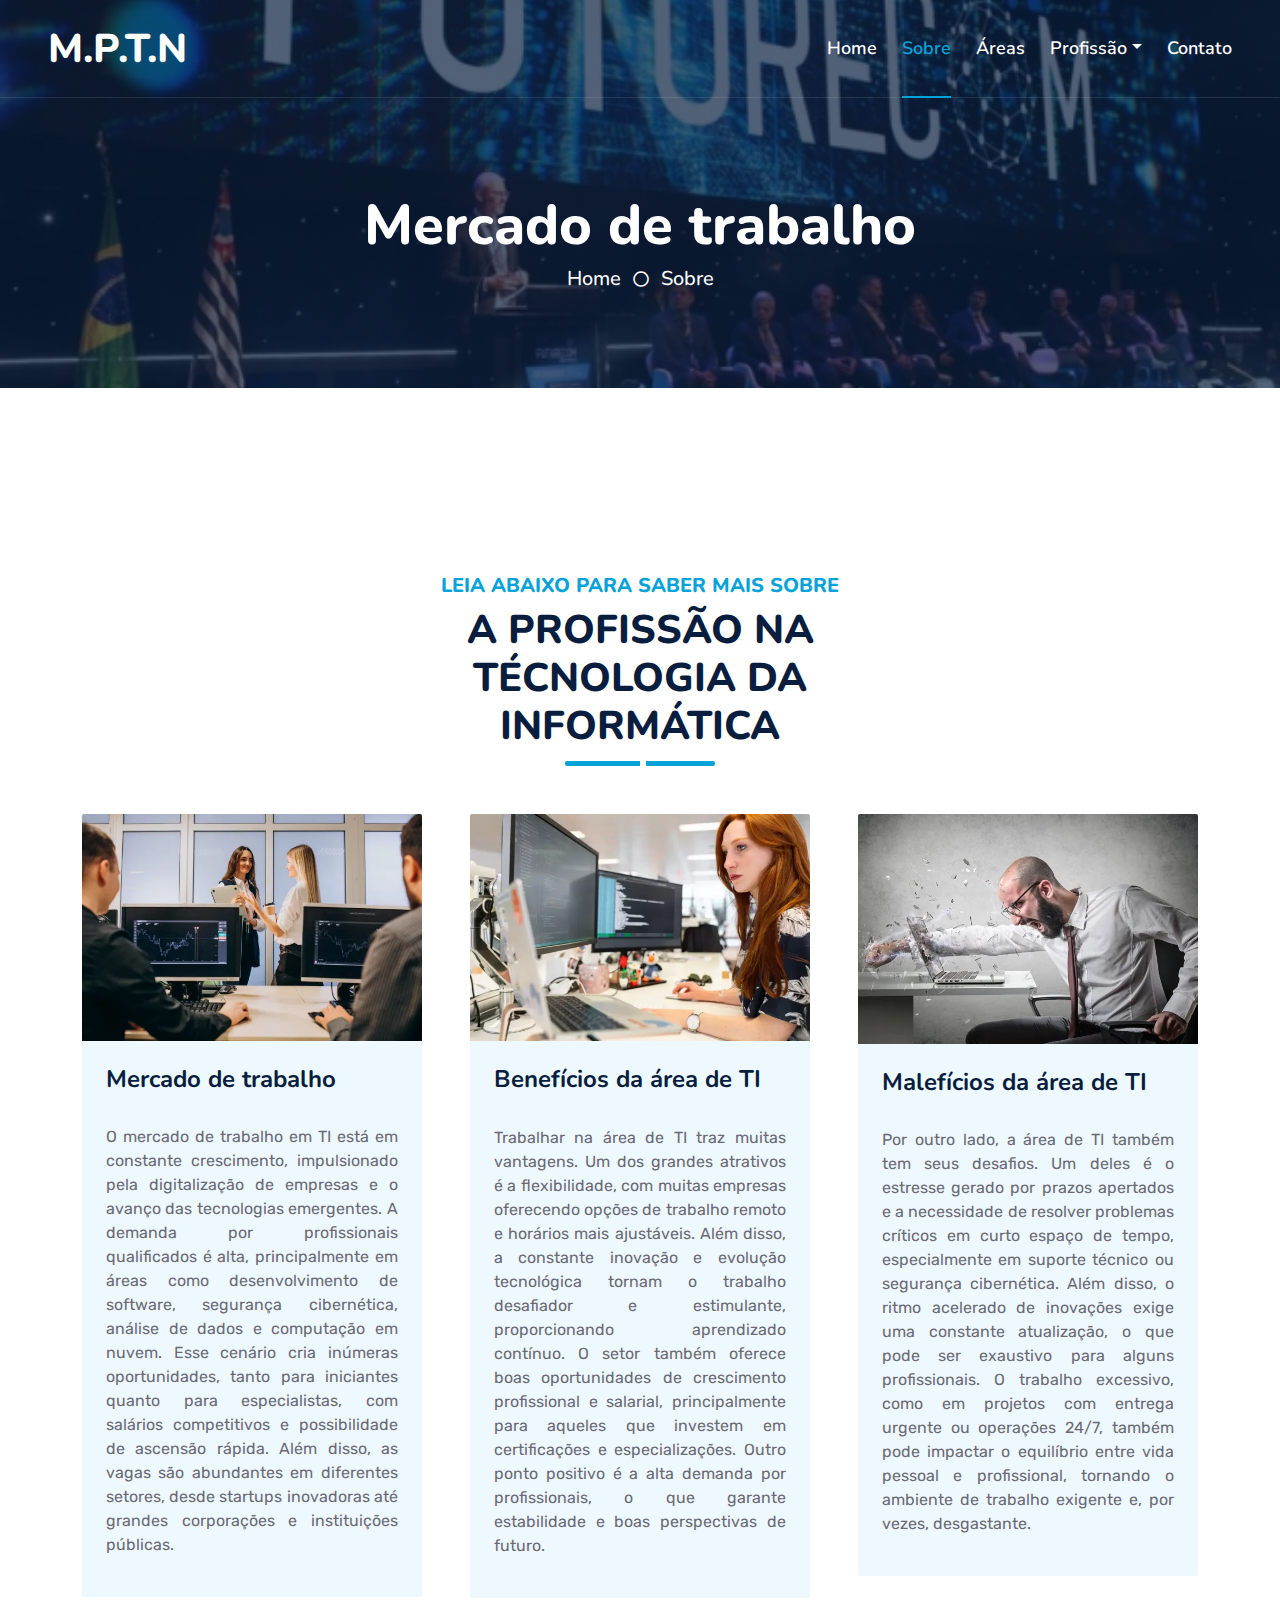
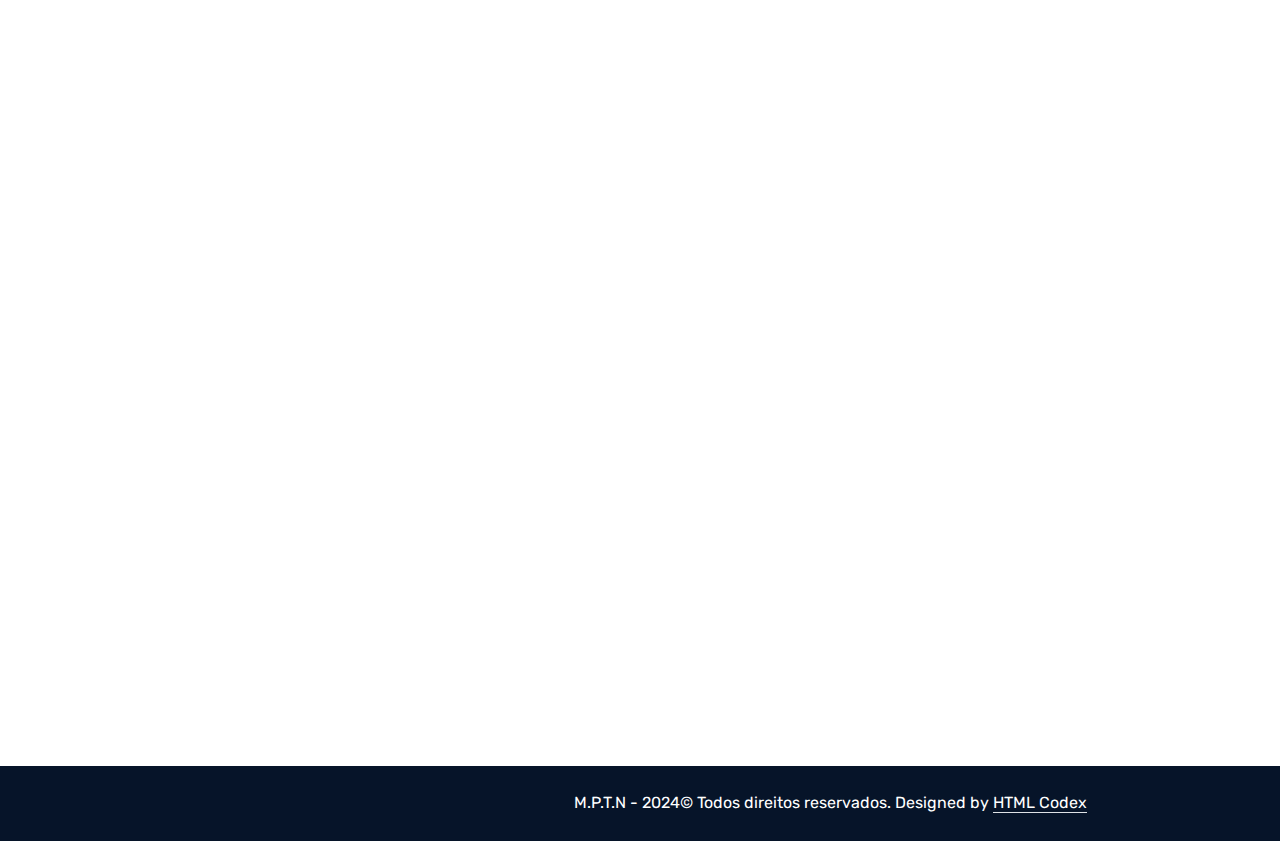
==== commit d745948b: "TENTATIVA 4" ====
--- a/about.html
+++ b/about.html
@@ -290,15 +290,19 @@
      <!-- About Start -->
     <div class="container-fluid py-5 wow fadeInUp" data-wow-delay="0.1s">
         <div class="container py-5">
-            <div class="row g-5">
                 <div class="col-lg-7">
                     <div class="section-title position-relative pb-3 mb-5">
                         <h5 class="fw-bold text-primary text-uppercase">Saiba mais sobre</h5>
                         <h1 class="mb-0"> O futuro da área de TI</h1>
                     </div>
-                    <p class="mb-4">Com o avanço contínuo da automação, inteligência artificial e a chamada Indústria 4.0, o futuro da profissão de TI está profundamente ligado à inovação. Profissionais que atuam com tecnologias emergentes, como blockchain, robótica e realidade aumentada, estão preparados para liderar o mercado nos próximos anos.
-
-                    </p></div><!--
+                    <p class="mb-4">
+                        O futuro da profissão na área de TI promete ser cada vez mais dinâmico e expansivo, à medida que a tecnologia continua a evoluir rapidamente. As empresas estão cada vez mais dependentes de soluções tecnológicas para otimizar operações, melhorar a experiência do cliente e inovar. Isso gera uma demanda crescente por profissionais especializados em áreas como desenvolvimento de software, ciência de dados, segurança cibernética e inteligência artificial. O crescimento de tecnologias emergentes, como computação em nuvem, blockchain e Internet das Coisas (IoT), amplia o leque de oportunidades.
+                    </p></div>
+                    <p class="mb-4">
+                        Além disso, a automação e o uso de IA estão transformando o mercado de trabalho, substituindo algumas tarefas manuais e repetitivas, ao mesmo tempo que criam novas posições focadas na análise, implementação e manutenção dessas tecnologias. A habilidade de adaptação será fundamental para os profissionais, que precisarão não apenas de conhecimento técnico profundo, mas também de habilidades interpessoais e estratégicas, como comunicação eficaz, trabalho em equipe e capacidade de pensar criticamente sobre o impacto das soluções tecnológicas.
+                    </p></div>
+                    
+                    <!--
                     <div class="row g-0 mb-3">
                         <div class="col-sm-6 wow zoomIn" data-wow-delay="0.2s">
                             <h5 class="mb-3"><i class="fa fa-check text-primary me-3"></i>Award Winning</h5>
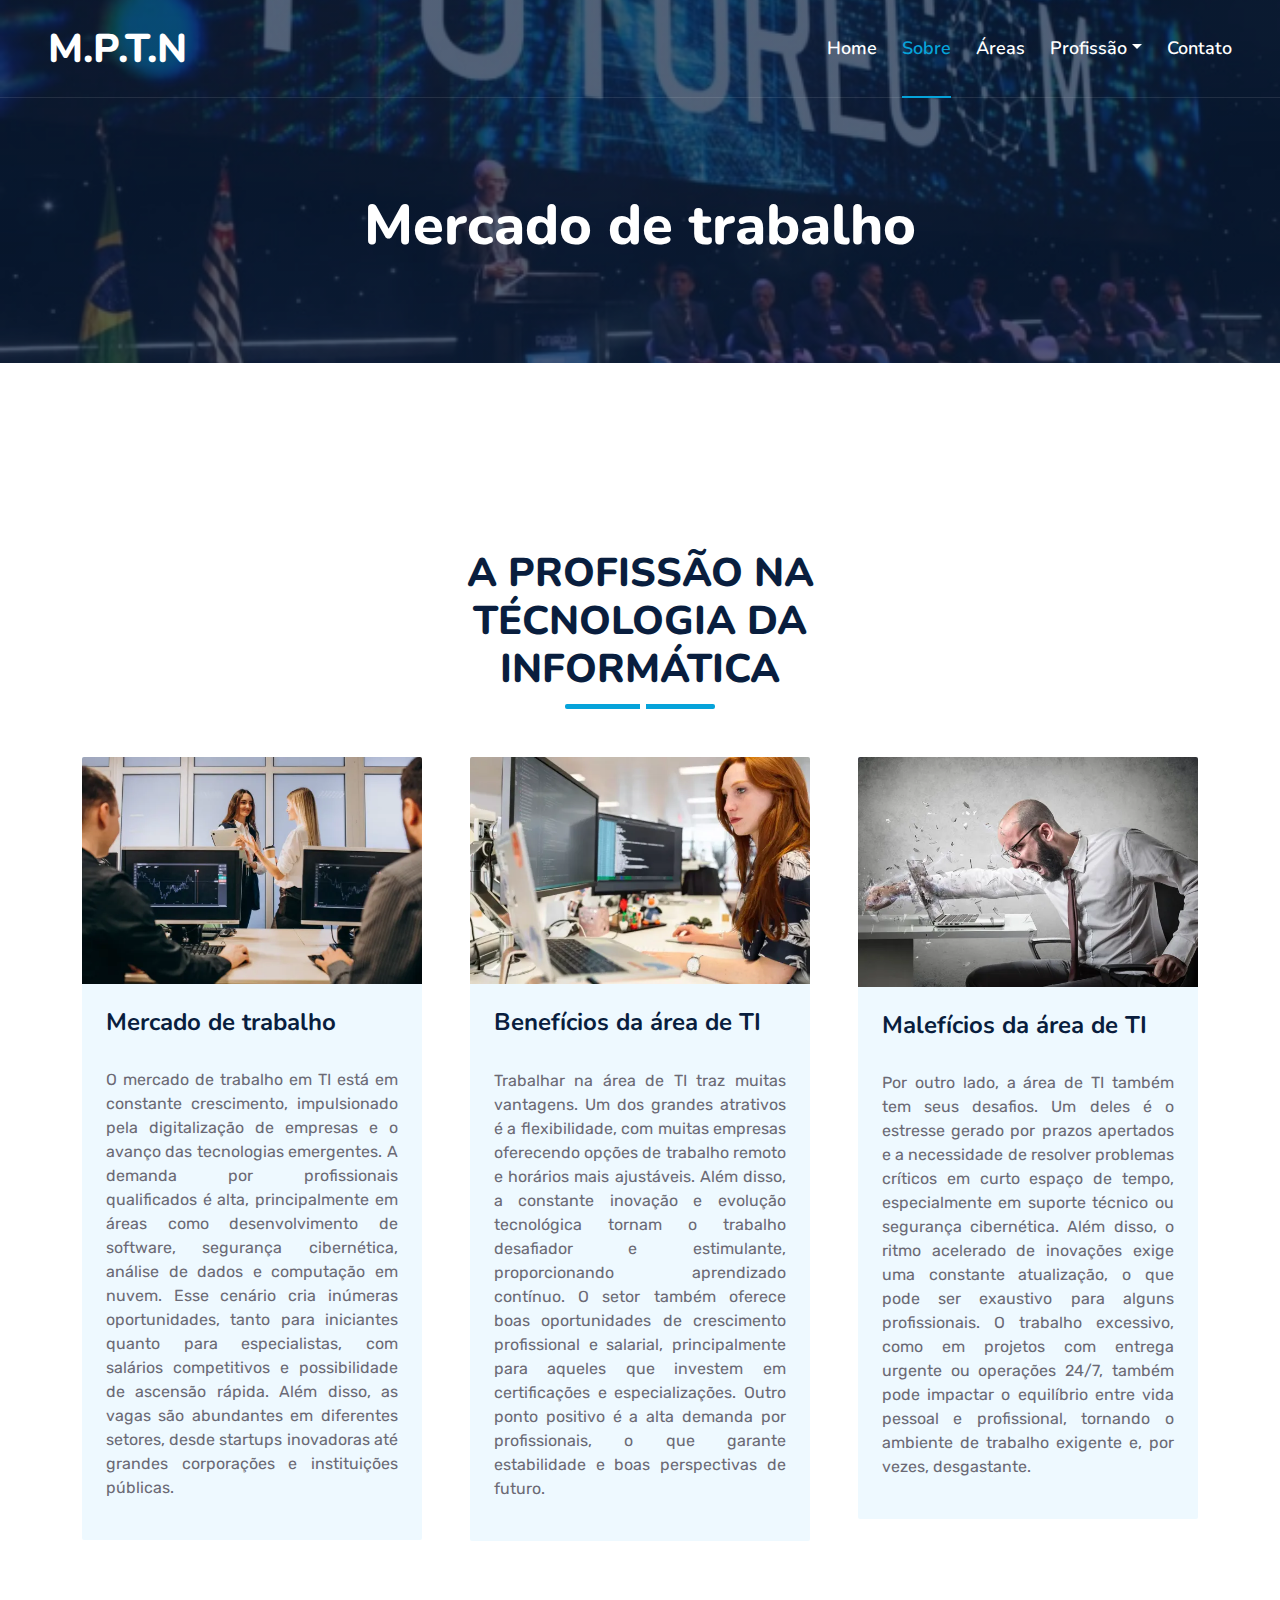
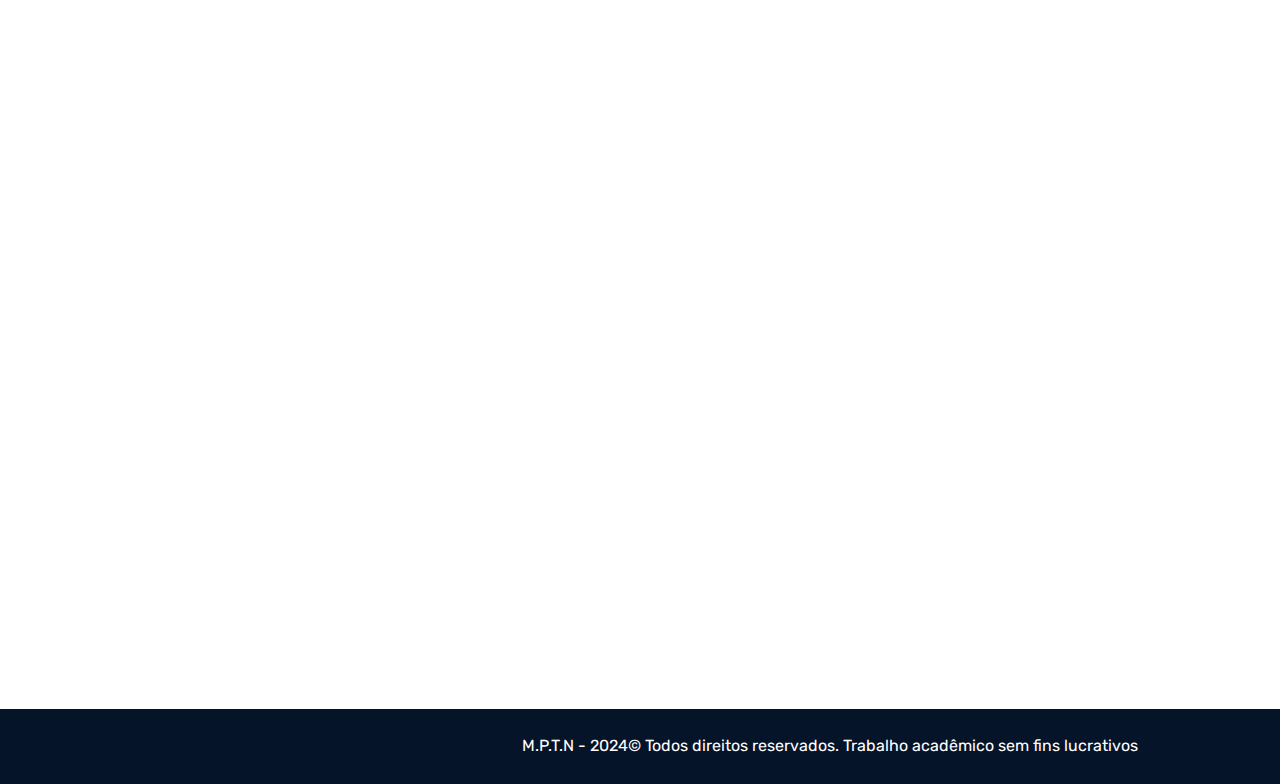
==== commit 6bd66f1e: "TENTATIVA 6" ====
--- a/about.html
+++ b/about.html
@@ -208,9 +208,6 @@
             <div class="row py-5">
                 <div class="col-12 pt-lg-5 mt-lg-5 text-center">
                     <h1 class="display-4 text-white animated zoomIn"> Mercado de trabalho</h1>
-                    <a href="" class="h5 text-white">Home</a>
-                    <i class="far fa-circle text-white px-2"></i>
-                    <a href="" class="h5 text-white">Sobre</a>
                 </div>
             </div>
         </div>
@@ -240,7 +237,6 @@
     <div class="container-fluid py-5 wow fadeInUp" data-wow-delay="0.1s">
         <div class="container py-5">
             <div class="section-title text-center position-relative pb-3 mb-5 mx-auto" style="max-width: 600px;">
-                <h5 class="fw-bold text-primary text-uppercase">Leia abaixo para saber mais sobre</h5>
                 <h1 class="mb-0">A PROFISSÃO NA TÉCNOLOGIA DA INFORMÁTICA</h1>
             </div>
             <div class="row g-5">
@@ -501,7 +497,7 @@
                         M.P.T.N - 2024  <p class="mb-0">&copy; Todos direitos reservados.
 						
 						<!--/*** This template is free as long as you keep the footer author’s credit link/attribution link/backlink. If you'd like to use the template without the footer author’s credit link/attribution link/backlink, you can purchase the Credit Removal License from "https://htmlcodex.com/credit-removal". Thank you for your support. ***/-->
-						Designed by <a class="text-white border-bottom" href="https://htmlcodex.com">HTML Codex</a></p>
+						Trabalho acadêmico sem fins lucrativos</p>
                     </div>
                 </div>
             </div>
